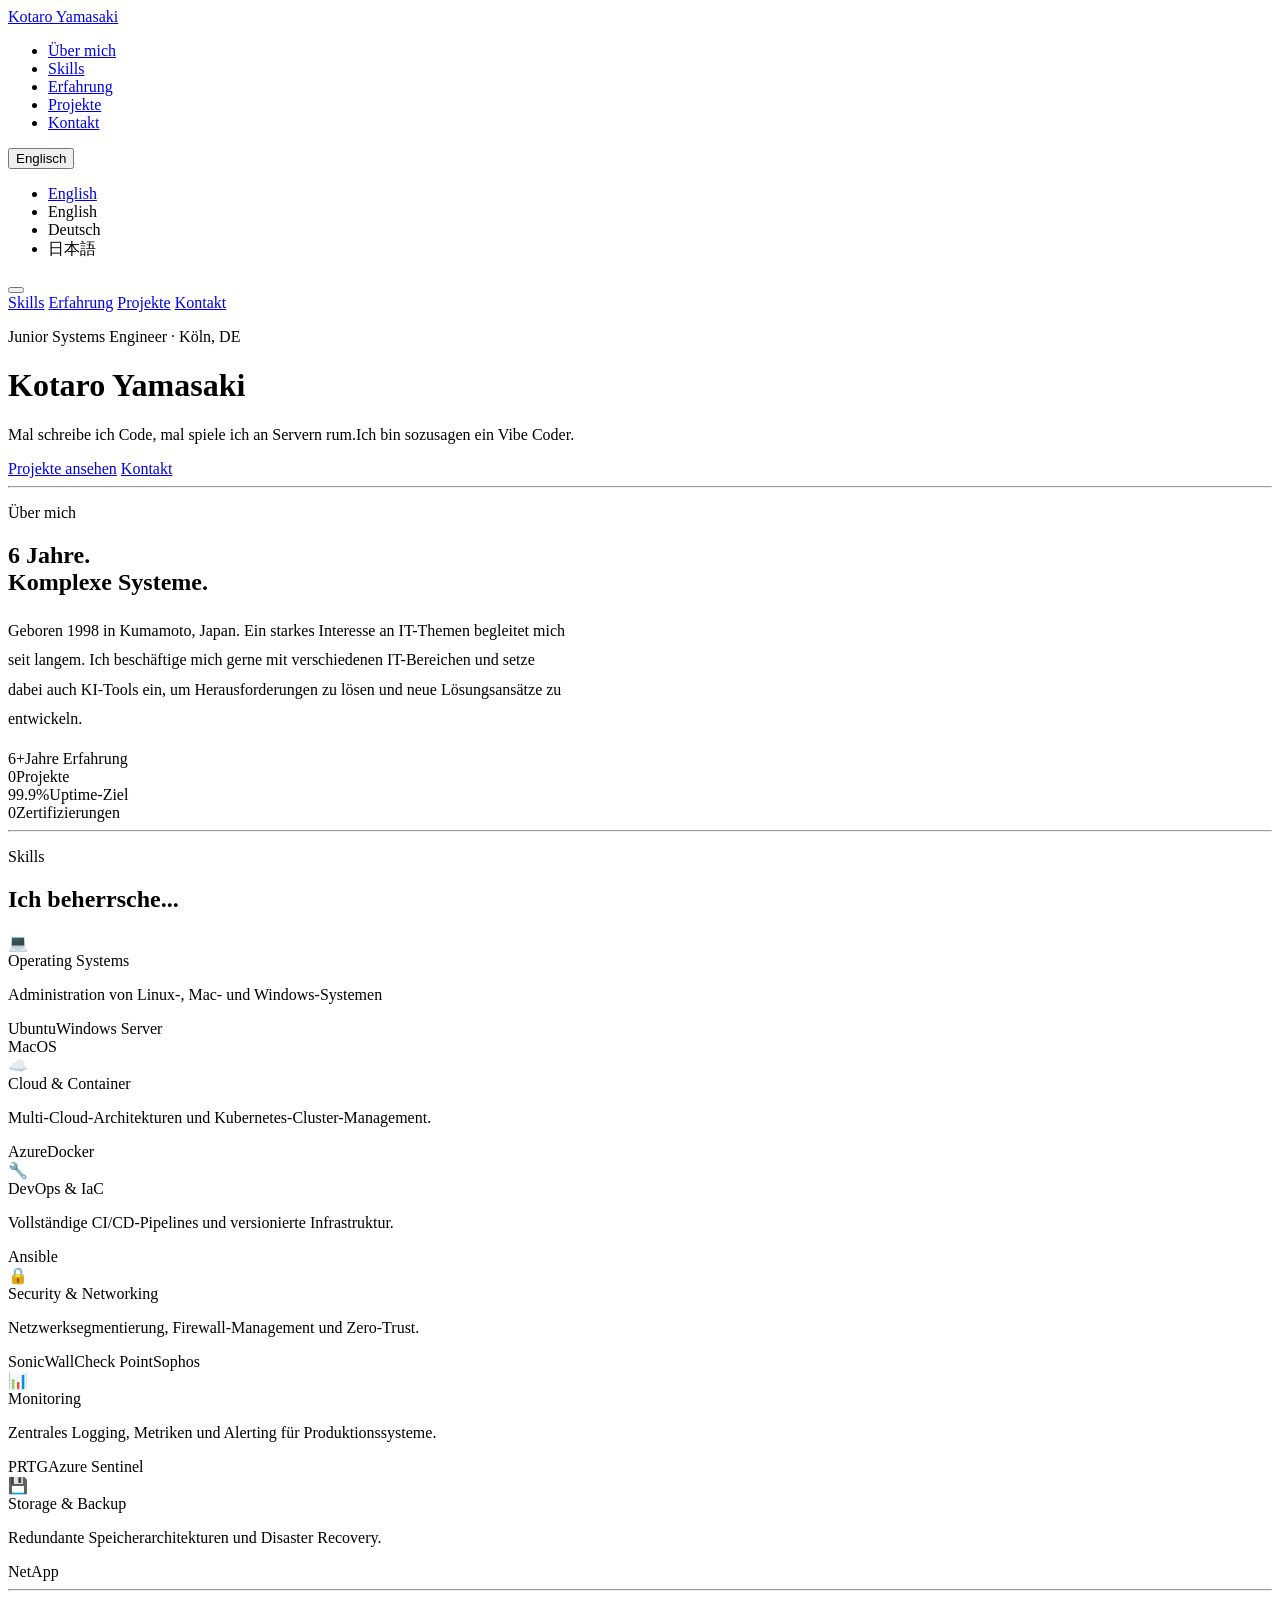
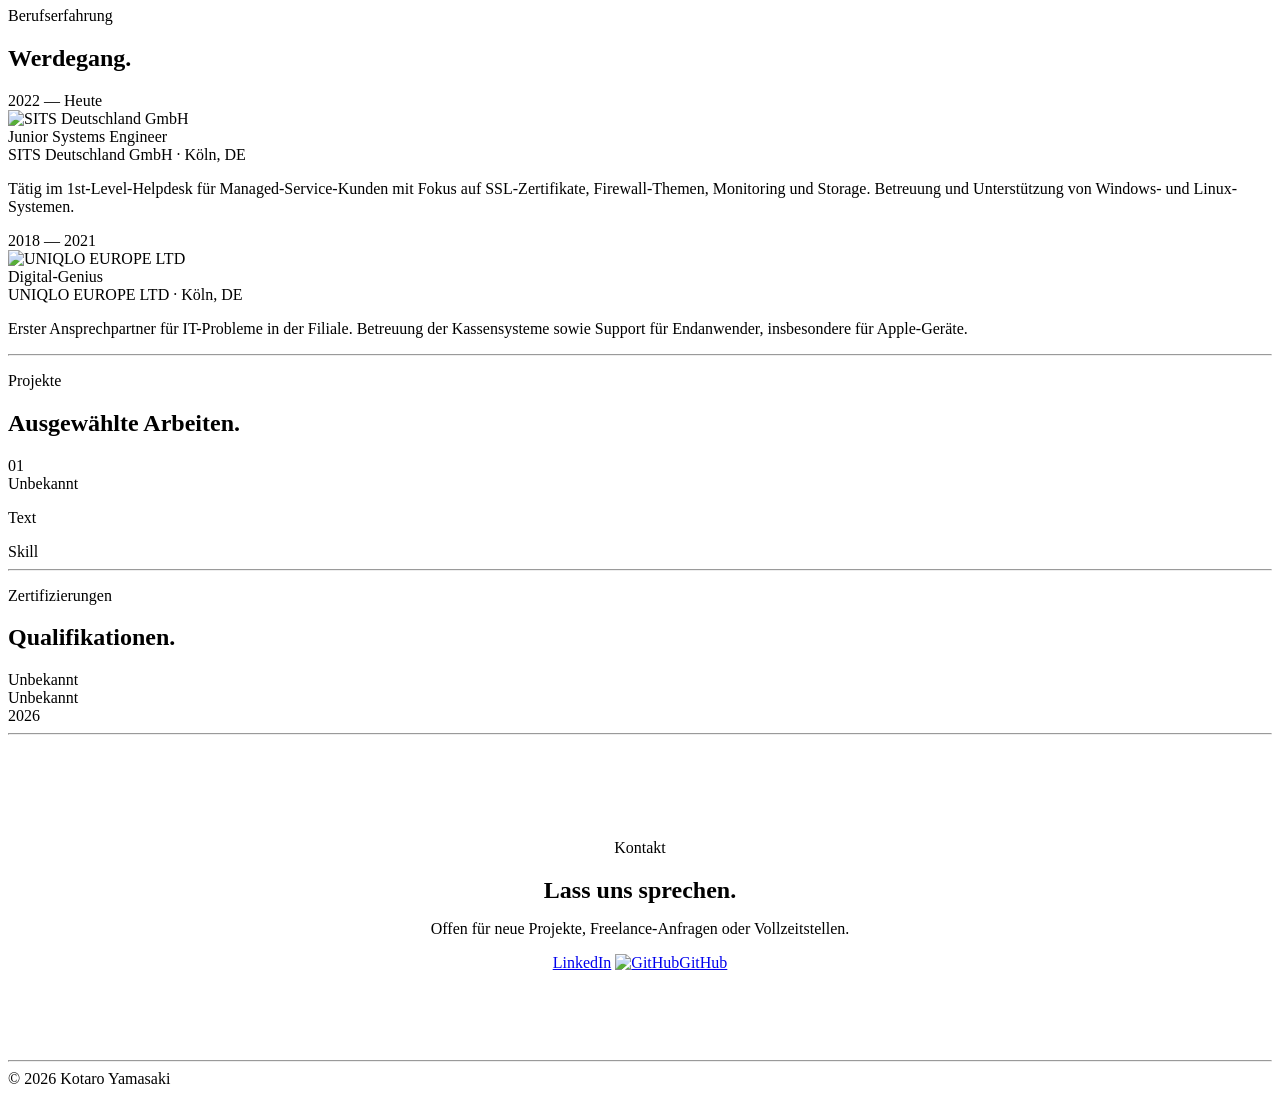
==== archiv/index.html @ 0ac0e4c7 "aa" ====
<!DOCTYPE html>
<html lang="de">
  <head>
    <meta charset="UTF-8">
    <meta name="viewport" content="width=device-width, initial-scale=1.0">
    <title>Kotaro Yamasaki - Portfolio</title>
    <link rel="preconnect" href="https://fonts.googleapis.com">
    <link href="https://fonts.googleapis.com/css2?family=DM+Sans:ital,opsz,wght@0,9..40,400;0,9..40,500;0,9..40,600;1,9..40,400&family=Noto+Sans+JP:wght@400;500;600&display=swap" rel="stylesheet">
    <link href="style.css" rel="stylesheet">
  </head>
  <body>
    <!-- NAV -->
    <nav>
      <a class="nav-name" href="#">Kotaro Yamasaki</a>
      <ul class="nav-center">
        <li><a href="#about" data-i18n="about">Über mich</a></li>
        <li><a href="#skills" data-i18n="skills">Skills</a></li>
        <li><a href="#experience" data-i18n="experience">Erfahrung</a></li>
        <li><a href="#projects" data-i18n="projects">Projekte</a></li>
        <li><a href="#contact" data-i18n="contact">Kontakt</a></li>
      </ul>
    <div class="language-switcher">
      <button class="lang-btn" id="langBtn">
        Englisch
      </button>
      <ul class="lang-menu" id="langMenu">
        <li><a href="/en.html">English</a></li>
        <li data-lang="en">English</li>
        <li data-lang="de">Deutsch</li>
        <li data-lang="jp">日本語</li>
      </ul>
    </div>

    <button class="hamburger" id="hamburger" aria-label="Menü öffnen">
      <span></span><span></span><span></span>
    </button>
  </div>
</nav>

<!-- MOBILE MENU -->
<div class="mobile-menu" id="mobileMenu">
  <a href="#skills" data-en="Skills" data-de="Skills" data-jp="スキル" onclick="closeMobile()">Skills</a>
  <a href="#experience" data-en="Experience" data-de="Erfahrung" data-jp="経歴" onclick="closeMobile()">Erfahrung</a>
  <a href="#projects" data-en="Projects" data-de="Projekte" data-jp="プロジェクト" onclick="closeMobile()">Projekte</a>
  <a href="#contact" data-en="Contact" data-de="Kontakt" data-jp="連絡先" onclick="closeMobile()">Kontakt</a>
</div>

<!-- HERO -->
<div id="hero" class="fade">
  <p class="eyebrow" data-de="Junior Systems Engineer · Köln, DE" data-jp="ジュニアシステムエンジニア · ケルン、ドイツ">Junior Systems Engineer · Köln, DE</p>
  <h1><a data-de="Kotaro " data-jp="山﨑">Kotaro </a><a data-de="Yamasaki" data-jp="航太郎">Yamasaki</a></h1>
  <p class="hero-sub" data-de="Mal schreibe ich Code, mal spiele ich an Servern rum.Ich bin sozusagen ein Vibe Coder." data-jp="気が向いたらコード書いて、気が向いたらサーバーいじってます。いわゆるVibe Coderです。">Mal schreibe ich Code, mal spiele ich an Servern rum.Ich bin sozusagen ein Vibe Coder.</p>
  <div class="btn-row">
    <a class="btn btn-dark" href="#projects" data-de="Projekte ansehen" data-jp="プロジェクトを見る">Projekte ansehen</a>
    <a class="btn btn-ghost" href="#contact" data-de="Kontakt" data-jp="お問い合わせ">Kontakt</a>
  </div>
</div>

<hr>

<!-- ABOUT -->
<section class="fade">
  <p class="eyebrow" data-de="Über mich" data-jp="自己紹介">Über mich</p>
  <h2 data-de="6 Jahre.<br>Komplexe Systeme." data-jp="6年間の<br>複雑なシステム。">6 Jahre.<br>Komplexe Systeme.</h2>
  <p style="color:var(--mid);font-weight:400;max-width:560px;line-height:1.85;font-size:1rem;"
     data-de="Geboren 1998 in Kumamoto, Japan. Ein starkes Interesse an IT-Themen begleitet mich seit langem. Ich beschäftige mich gerne mit verschiedenen IT-Themen und setze dabei auch KI-Tools ein, um Herausforderungen zu lösen und neue Lösungsansätze zu entwickeln."
     data-jp="Linux、ネットワークアーキテクチャ、DevOpsに関する深い知識を持ち、開発・運用チームと緊密に連携して安定したプラットフォームを提供します。Infrastructure-as-Codeはトレンドではなく、標準です。">Geboren 1998 in Kumamoto, Japan. Ein starkes Interesse an IT-Themen begleitet mich seit langem. Ich beschäftige mich gerne mit verschiedenen IT-Bereichen und setze dabei auch KI-Tools ein, um Herausforderungen zu lösen und neue Lösungsansätze zu entwickeln.</p>
  <div class="stats-row">
    <div class="stat"><span class="stat-num">6+</span><span class="stat-label" data-de="Jahre Erfahrung" data-jp="年の経験">Jahre Erfahrung</span></div>
    <div class="stat"><span class="stat-num">0</span><span class="stat-label" data-de="Projekte" data-jp="プロジェクト">Projekte</span></div>
    <div class="stat"><span class="stat-num">99.9%</span><span class="stat-label" data-de="Uptime-Ziel" data-jp="稼働率目標">Uptime-Ziel</span></div>
    <div class="stat"><span class="stat-num">0</span><span class="stat-label" data-de="Zertifizierungen" data-jp="資格">Zertifizierungen</span></div>
  </div>
</section>

<hr>

<!-- SKILLS -->
<section id="skills" class="fade">
  <p class="eyebrow" data-de="Skills" data-jp="スキル">Skills</p>
  <h2 data-de="Ich beherrsche..." data-jp="できること。">Ich beherrsche...</h2>
  <div class="grid-3">
    <div class="cell">
      <div class="cat" data-de="💻" data-jp="💻">💻</div>
      <div class="cell-title" data-de="Operating Systems" data-jp="オペレーティングシステム">Operating Systems</div>
      <p class="cell-body" data-de="Administration von Linux-, Mac- und Windows-Systemen" data-jp="本番環境におけるLinux・Windowsサーバーの管理とセキュリティ強化。">Administration von Linux-, Mac- und Windows-Systemen</p>
      <div class="tags"><span class="tag">Ubuntu</span><span class="tag">Windows Server</span></div><span class="tag">MacOS</span>
    </div>
    <div class="cell">
      <div class="cat" data-de="☁️" data-jp="☁️">☁️</div>
      <div class="cell-title" data-de="Cloud & Container" data-jp="クラウド＆コンテナ">Cloud & Container</div>
      <p class="cell-body" data-de="Multi-Cloud-Architekturen und Kubernetes-Cluster-Management." data-jp="マルチクラウドアーキテクチャとKubernetesクラスター管理。">Multi-Cloud-Architekturen und Kubernetes-Cluster-Management.</p>
      <div class="tags"><span class="tag">Azure</span><span class="tag">Docker</span></div>
    </div>
    <div class="cell">
      <div class="cat" data-de="🔧" data-jp="🔧">🔧</div>
      <div class="cell-title" data-de="DevOps & IaC" data-jp="DevOps・IaC">DevOps & IaC</div>
      <p class="cell-body" data-de="Vollständige CI/CD-Pipelines und versionierte Infrastruktur." data-jp="完全なCI/CDパイプラインとバージョン管理されたインフラ。">Vollständige CI/CD-Pipelines und versionierte Infrastruktur.</p>
      <div class="tags"><span class="tag">Ansible</span></div>
    </div>
    <div class="cell">
      <div class="cat" data-de="🔒" data-jp="🔒">🔒</div>
      <div class="cell-title" data-de="Security & Networking" data-jp="セキュリティ＆ネットワーク">Security & Networking</div>
      <p class="cell-body" data-de="Netzwerksegmentierung, Firewall-Management und Zero-Trust." data-jp="ネットワーク分離、ファイアウォール管理、ゼロトラスト。">Netzwerksegmentierung, Firewall-Management und Zero-Trust.</p>
      <div class="tags"><span class="tag">SonicWall</span><span class="tag">Check Point</span><span class="tag">Sophos</span></div>
    </div>
    <div class="cell">
      <div class="cat" data-de="📊" data-jp="📊">📊</div>
      <div class="cell-title" data-de="Monitoring" data-jp="モニタリング">Monitoring</div>
      <p class="cell-body" data-de="Zentrales Logging, Metriken und Alerting für Produktionssysteme." data-jp="本番システムの集中ログ管理、メトリクス、アラート設定。">Zentrales Logging, Metriken und Alerting für Produktionssysteme.</p>
      <div class="tags"><span class="tag">PRTG</span><span class="tag">Azure Sentinel</span></div>
    </div>
    <div class="cell">
      <div class="cat" data-de="💾" data-jp="💾">💾</div>
      <div class="cell-title" data-de="Storage & Backup" data-jp="ストレージ＆バックアップ">Storage & Backup</div>
      <p class="cell-body" data-de="Redundante Speicherarchitekturen und Disaster Recovery." data-jp="冗長ストレージアーキテクチャと災害復旧。">Redundante Speicherarchitekturen und Disaster Recovery.</p>
      <div class="tags"><span class="tag">NetApp</span></div>
    </div>
  </div>
</section>

<hr>

<!-- EXPERIENCE -->
<section id="experience" class="fade">
  <p class="eyebrow" data-de="Berufserfahrung" data-jp="職歴">Berufserfahrung</p>
  <h2 data-de="Werdegang." data-jp="キャリア。">Werdegang.</h2>
  <div>
    <div class="exp-item">
      <div>
        <div class="exp-period" data-de="2022 — Heute" data-jp="2022年 — 現在">2022 — Heute</div>
        <div class="exp-logo">
          <img src="logo/sits.png" alt="SITS Deutschland GmbH" style="width: 36px; height: 36px; object-fit:contain;">
            <rect x="3" y="4" width="16" height="5" rx="1.5" stroke="#6e6e73" stroke-width="1.3"/>
            <rect x="3" y="12" width="16" height="5" rx="1.5" stroke="#6e6e73" stroke-width="1.3"/>
            <circle cx="16.5" cy="6.5" r="1" fill="#6e6e73"/>
            <circle cx="16.5" cy="14.5" r="1" fill="#6e6e73"/>
          </svg>
        </div>
      </div>
      <div>
        <div class="exp-role" data-de="Junior Systems Engineer" data-jp="ジュニアシステムエンジニア">Junior Systems Engineer</div>
        <div class="exp-company">SITS Deutschland GmbH · Köln, DE</div>
        <p class="exp-desc" data-de="Tätig im 1st-Level-Helpdesk für Managed-Service-Kunden mit Fokus auf SSL-Zertifikate, Firewall-Themen, Monitoring und Storage. Betreuung und Unterstützung von Windows- und Linux-Systemen." data-jp="マネージドサービス顧客向けの1次ヘルプデスク業務に従事し、SSL証明書、ファイアウォール、監視、ストレージ分野を担当。WindowsおよびLinuxシステムの運用・サポートを行う。">Tätig im 1st-Level-Helpdesk für Managed-Service-Kunden mit Fokus auf SSL-Zertifikate, Firewall-Themen, Monitoring und Storage. Betreuung und Unterstützung von Windows- und Linux-Systemen.</p>
      </div>
    </div>
    <div class="exp-item">
      <div>
        <div class="exp-period" data-de="2018 — 2021" data-jp="2018年 — 2021年">2018 — 2021</div>
        <div class="exp-logo">
          <img src="logo/UNIQLO.svg" alt="UNIQLO EUROPE LTD" style="width: 36px; height: 36px; object-fit:contain;">
            <ellipse cx="11" cy="6" rx="6" ry="2.2" stroke="#6e6e73" stroke-width="1.3"/>
            <path d="M5 6v4c0 1.2 2.7 2.2 6 2.2s6-1 6-2.2V6" stroke="#6e6e73" stroke-width="1.3"/>
            <path d="M5 10v4c0 1.2 2.7 2.2 6 2.2s6-1 6-2.2v-4" stroke="#6e6e73" stroke-width="1.3"/>
          </svg>
        </div>
      </div>
      <div>
        <div class="exp-role" data-de="Digital-Genius" data-jp="デジタル時に明日">Digital-Genius</div>
        <div class="exp-company">UNIQLO EUROPE LTD · Köln, DE</div>
        <p class="exp-desc" data-de="Erster Ansprechpartner für IT-Probleme in der Filiale. Betreuung der Kassensysteme sowie Support für Endanwender, insbesondere für Apple-Geräte." data-jp="店舗におけるIT関連問題の一次対応窓口。レジシステムの管理およびエンドユーザーサポート（主にApple製デバイス）。">Erster Ansprechpartner für IT-Probleme in der Filiale. Betreuung der Kassensysteme sowie Support für Endanwender, insbesondere für Apple-Geräte.</p>
      </div>
    </div>
  </div>
</section>

<hr>

<!-- PROJECTS -->
<section id="projects" class="fade">
  <p class="eyebrow" data-de="Projekte" data-jp="プロジェクト">Projekte</p>
  <h2 data-de="Ausgewählte Arbeiten." data-jp="主なプロジェクト。">Ausgewählte Arbeiten.</h2>
  <div class="grid-2">
    <div class="cell">
      <div class="proj-num">01</div>
      <div class="proj-title" data-de="Unbekannt" data-jp="不明">Unbekannt</div>
      <p class="cell-body" data-de="Text" data-jp="Text">Text</p>
      <div class="tags"><span class="tag">Skill</span></div>
    </div>

  </div>
</section>

<hr>

<!-- CERTS -->
<section class="fade">
  <p class="eyebrow" data-de="Zertifizierungen" data-jp="資格・認定">Zertifizierungen</p>
  <h2 data-de="Qualifikationen." data-jp="保有資格。">Qualifikationen.</h2>
  <div class="grid-3">
    <div class="cell-sm">
      <div class="cert-issuer">Unbekannt</div>
      <div class="cert-name" data-de="Unbekannt" data-jp="不明">Unbekannt</div>
      <div class="cert-year">2026</div>
    </div>
  </div>
</section>

<hr>

<!-- CONTACT -->
<div id="contact" class="fade" style="text-align:center;padding:80px 5%;max-width:980px;margin:0 auto;">
  <p class="eyebrow" data-de="Kontakt" data-jp="連絡先">Kontakt</p>
  <h2 style="margin-bottom:0.75rem" data-de="Lass uns sprechen." data-jp="お話しましょう。">Lass uns sprechen.</h2>
  <p class="contact-sub" data-de="Offen für neue Projekte, Freelance-Anfragen oder Vollzeitstellen." data-jp="新しいプロジェクト、フリーランス依頼、またはフルタイムのポジションに対応しています。">Offen für neue Projekte, Freelance-Anfragen oder Vollzeitstellen.</p>
  <div class="contact-row">
    <a class="contact-link" href="https://www.linkedin.com/in/kotaro-yamasaki-22941b191/">LinkedIn</a>
    <a class="contact-link" href="https://github.com/kotaroooooooooo"><img src="logo/contact/GitHub.svg" alt="GitHub" class="contact-icon">GitHub</a>
    <!-- <a class="contact-link" href="mailto:">Mail</a> -->
  </div>
</div>

<hr>

<footer>
  <span>© 2026 Kotaro Yamasaki</span>
</footer>
<script src="javascript.js"></script>
</body>
</html>
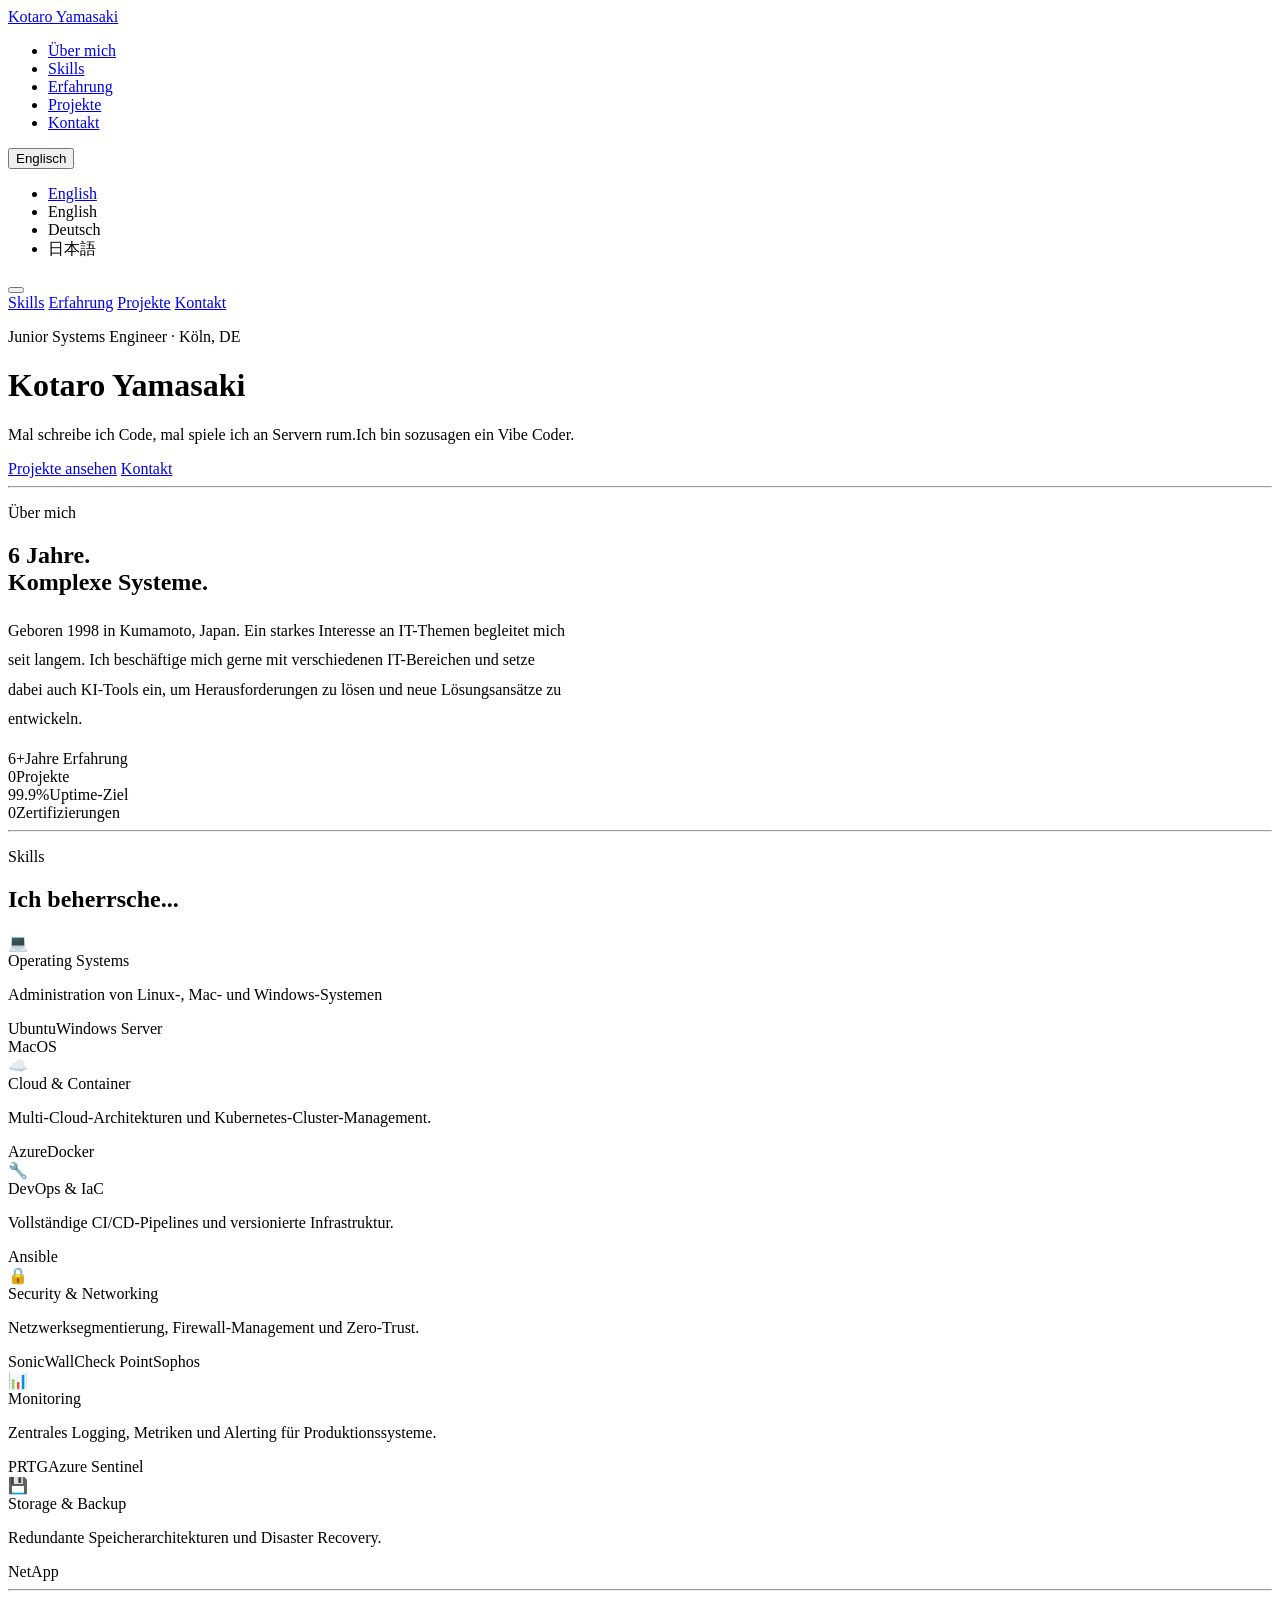
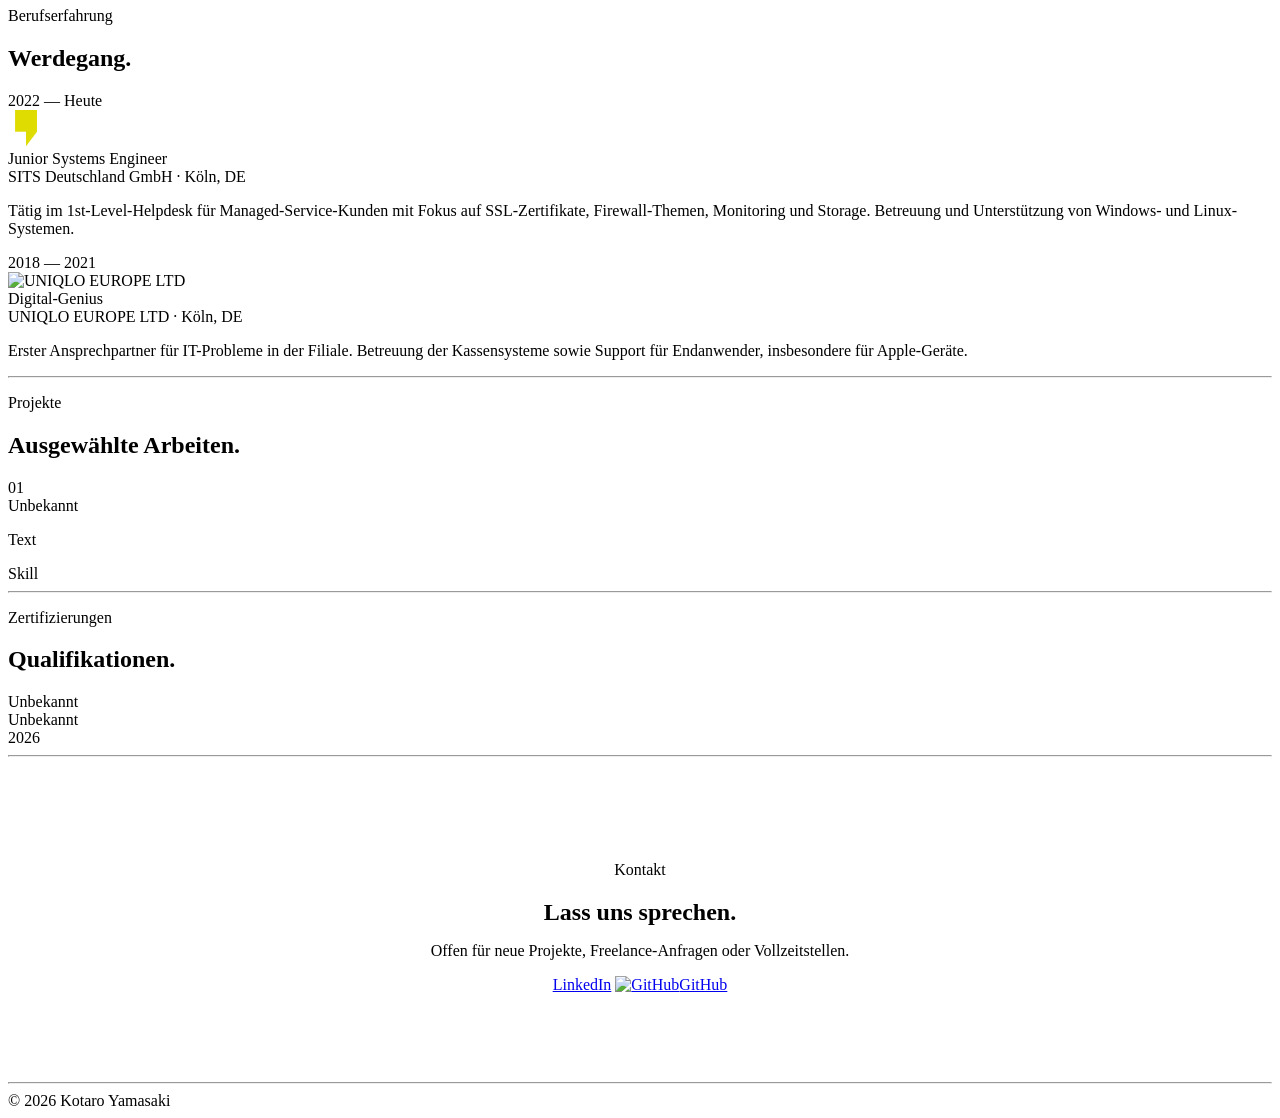
==== commit e8660684: "a" ====
--- a/archiv/index.html
+++ b/archiv/index.html
@@ -130,7 +130,7 @@
       <div>
         <div class="exp-period" data-de="2022 — Heute" data-jp="2022年 — 現在">2022 — Heute</div>
         <div class="exp-logo">
-          <img src="logo/sits.png" alt="SITS Deutschland GmbH" style="width: 36px; height: 36px; object-fit:contain;">
+          <img src="/assets/img/logo/sits.png" alt="SITS Deutschland GmbH" style="width: 36px; height: 36px; object-fit:contain;">
             <rect x="3" y="4" width="16" height="5" rx="1.5" stroke="#6e6e73" stroke-width="1.3"/>
             <rect x="3" y="12" width="16" height="5" rx="1.5" stroke="#6e6e73" stroke-width="1.3"/>
             <circle cx="16.5" cy="6.5" r="1" fill="#6e6e73"/>
